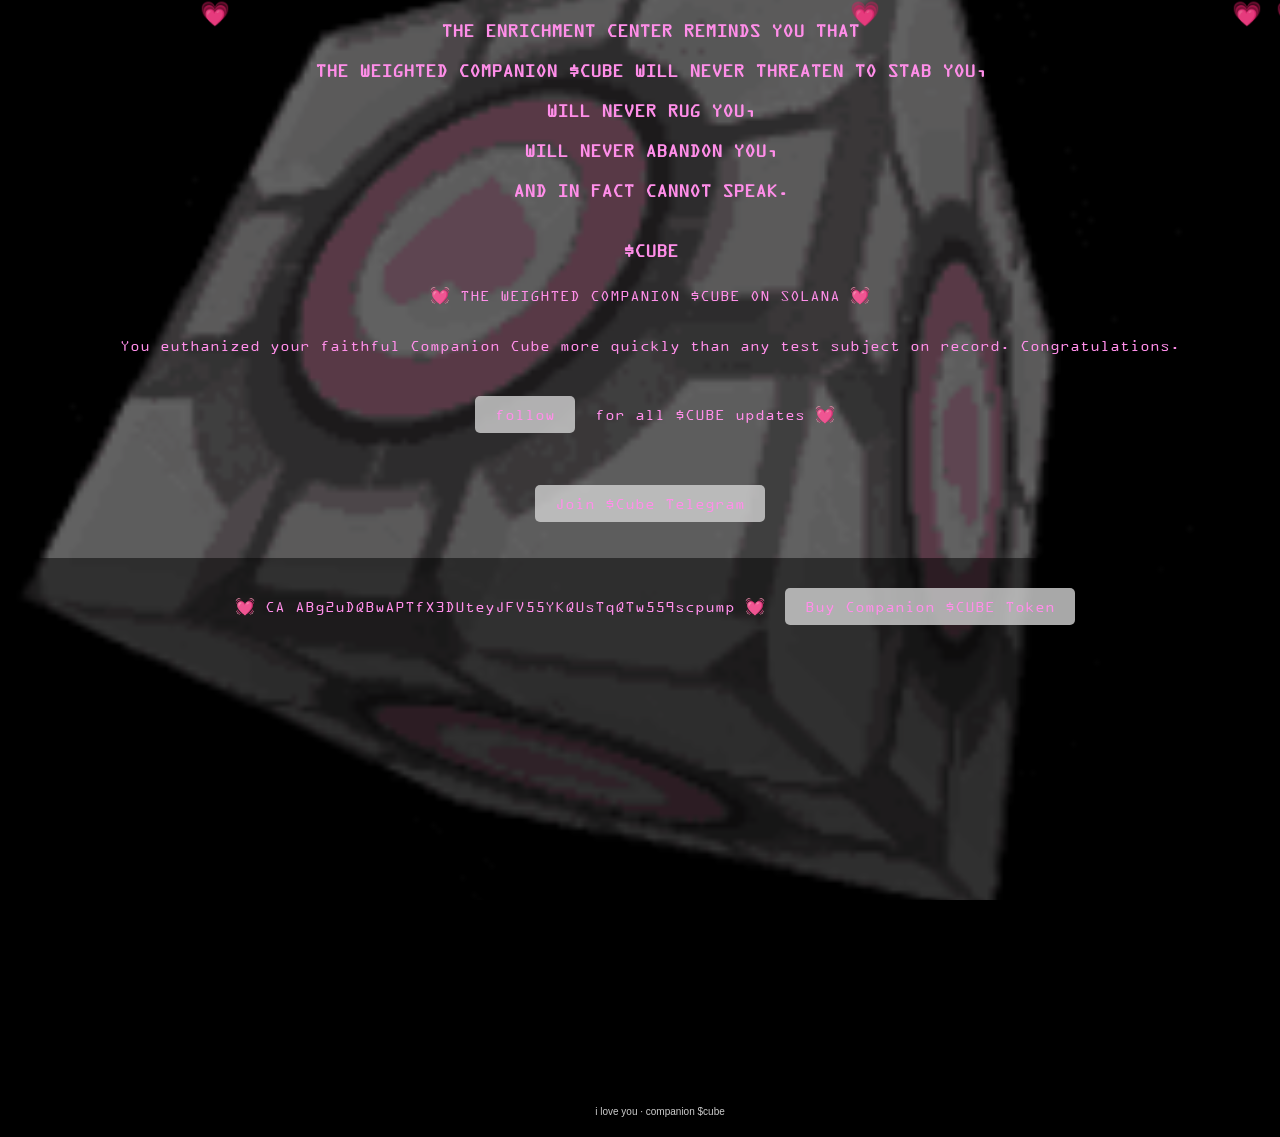
==== index.html @ 7540e858 "Update index.html" ====
<!DOCTYPE html>
<html lang="en">
<head>
    <meta charset="UTF-8">
    <meta name="viewport" content="width=device-width, initial-scale=1.0">
    <title>$CUBE</title>
    <link rel="stylesheet" href="style.css">
    <link rel="icon" href="favicon.png" type="image/x-icon">
</head>
<body>
    <img src="companioncubetrans.gif" alt="Background GIF" id="background-gif">
    <header>
        <h1>THE ENRICHMENT CENTER REMINDS YOU THAT</h1>
        <h2>THE WEIGHTED COMPANION $CUBE WILL NEVER THREATEN TO STAB YOU,</h2>
        <h2>WILL NEVER RUG YOU,</h2>
        <h2>WILL NEVER ABANDON YOU,</h2>
        <h2>AND IN FACT CANNOT SPEAK.</h2>
    </header>
    <div class="content">
        <h1 class="content-title">$CUBE</h1>
        <p>💓 THE WEIGHTED COMPANION $CUBE ON SOLANA 💓</p>
        <p>You euthanized your faithful Companion Cube more quickly than any test subject on record. Congratulations.</p>
        <p>
            <button class="follow-button" onclick="window.open('https://x.com/CompCubeSol', '_blank')">follow</button> 
            for all $CUBE updates 💓
        </p>
        <p>
            <a href="https://t.me/+Frt6_Do5N1gzMjFh" target="_blank">
                <button class="telegram-button">Join $Cube Telegram</button>
            </a>
        </p>
    </div>
    <footer>
        💓 CA ABg2uDQBwAPTfX3DUteyJFV55YKQUsTqQTw559scpump 💓
        <a href="https://pump.fun/ABg2uDQBwAPTfX3DUteyJFV55YKQUsTqQTw559scpump" target="_blank">
            <button class="buy-button">Buy Companion $CUBE Token</button>
        </a>
        <div class="youtube-video">
            <iframe width="560" height="315" src="https://www.youtube.com/embed/vmZWZVsucmw?si=hiltTmBxhacoHcaQ" title="YouTube video player" frameborder="0" allow="accelerometer; autoplay; clipboard-write; encrypted-media; gyroscope; picture-in-picture; web-share" referrerpolicy="strict-origin-when-cross-origin" allowfullscreen></iframe>
        </div>
        <div class="soundcloud">
            <iframe width="100%" height="150" scrolling="no" frameborder="no" allow="autoplay; encrypted-media" src="https://w.soundcloud.com/player/?url=https%3A//api.soundcloud.com/playlists/1852888686&color=%23ff8ee9&auto_play=true&hide_related=false&show_comments=true&show_user=true&show_reposts=false&show_teaser=true&visual=true"></iframe>
            <div style="font-size: 10px; color: #cccccc; line-break: anywhere; word-break: normal; overflow: hidden; white-space: nowrap; text-overflow: ellipsis; font-family: Interstate, Lucida Grande, Lucida Sans Unicode, Lucida Sans, Garuda, Verdana, Tahoma, sans-serif; font-weight: 100;">
                <a href="https://soundcloud.com/companioncube143" title="i love you" target="_blank" style="color: #cccccc; text-decoration: none;">i love you</a> · 
                <a href="https://soundcloud.com/companioncube143/sets/companion-cube" title="companion $cube" target="_blank" style="color: #cccccc; text-decoration: none;">companion $cube</a>
            </div>
        </div>
    </footer>
    <script src="script.js"></script>
</body>
</html>
---- style.css ----
/* Import the font */
@font-face {
    font-family: 'OCRAEXT';
    src: url('fonts/OCRAEXT.TTF') format('truetype');
}

body {
    margin: 0;
    padding: 0;
    font-family: 'OCRAEXT', sans-serif;
    background-color: #000; /* Black background */
    color: #ff8ee9; /* Light pink text */
    display: flex;
    flex-direction: column;
    min-height: 100vh;
    position: relative;
    text-align: center; /* Center all content */
}

header, .content {
    z-index: 1;
    width: 100%;
    display: flex;
    flex-direction: column;
    align-items: center;
    justify-content: center;
    flex: 1;
    padding: 10px;
}

footer {
    padding: 20px;
    background-color: rgba(0, 0, 0, 0.5); /* Transparent background for footer */
    color: #ff8ee9; /* Light pink text */
    width: 100%;
    text-align: center;
    position: relative;
    flex-shrink: 0;
}

header h1, header h2, .content-title {
    margin: 10px 0;
    font-size: 1.2rem; /* Use relative font sizes */
}

button {
    background-color: rgba(211, 211, 211, 0.8); /* Slightly transparent light grey background */
    color: #ff8ee9; /* Light pink text */
    border: none;
    padding: 10px 20px;
    cursor: pointer;
    font-family: 'OCRAEXT', sans-serif;
    font-size: 1em;
    margin: 10px;
    border-radius: 5px;
    outline: none;
    text-decoration: none;
}

button:hover {
    background-color: rgba(211, 211, 211, 0.6); /* Darker grey on hover */
}

footer .soundcloud {
    margin-top: 20px;
    width: 100%;
    max-width: 600px;
    margin: 0 auto; /* Center the SoundCloud player */
}

footer .youtube-video {
    margin-top: 20px;
    width: 100%;
    max-width: 600px;
    margin: 0 auto; /* Center the YouTube video */
}

.emoji {
    position: fixed;
    top: 0;
    font-size: 24px;
    animation-name: fall;
    animation-timing-function: linear;
    z-index: 1;
}

@keyframes fall {
    to {
        transform: translateY(100vh);
    }
}

#background-gif {
    position: fixed;
    top: 0;
    left: 0;
    width: 100%;
    height: 100%;
    object-fit: cover; /* Ensure the image covers the entire background */
    z-index: 0;
    opacity: 0.4; /* Increase opacity for better readability */
    pointer-events: none; /* Ensure the background does not interfere with content */
}

/* Media Queries for Mobile Optimization */
@media (max-width: 768px) {
    header h1, header h2, .content-title {
        font-size: 1rem; /* Adjust font size for smaller screens */
    }
    
    button {
        font-size: 0.9em; /* Adjust button font size */
        padding: 8px 16px; /* Adjust button padding */
    }
    
    footer .soundcloud, footer .youtube-video {
        width: 90%; /* Ensure SoundCloud player and YouTube video fit within smaller screens */
    }
    
    .content p {
        font-size: 0.9rem; /* Adjust paragraph font size */
    }
    
    footer {
        padding: 15px;
    }
}
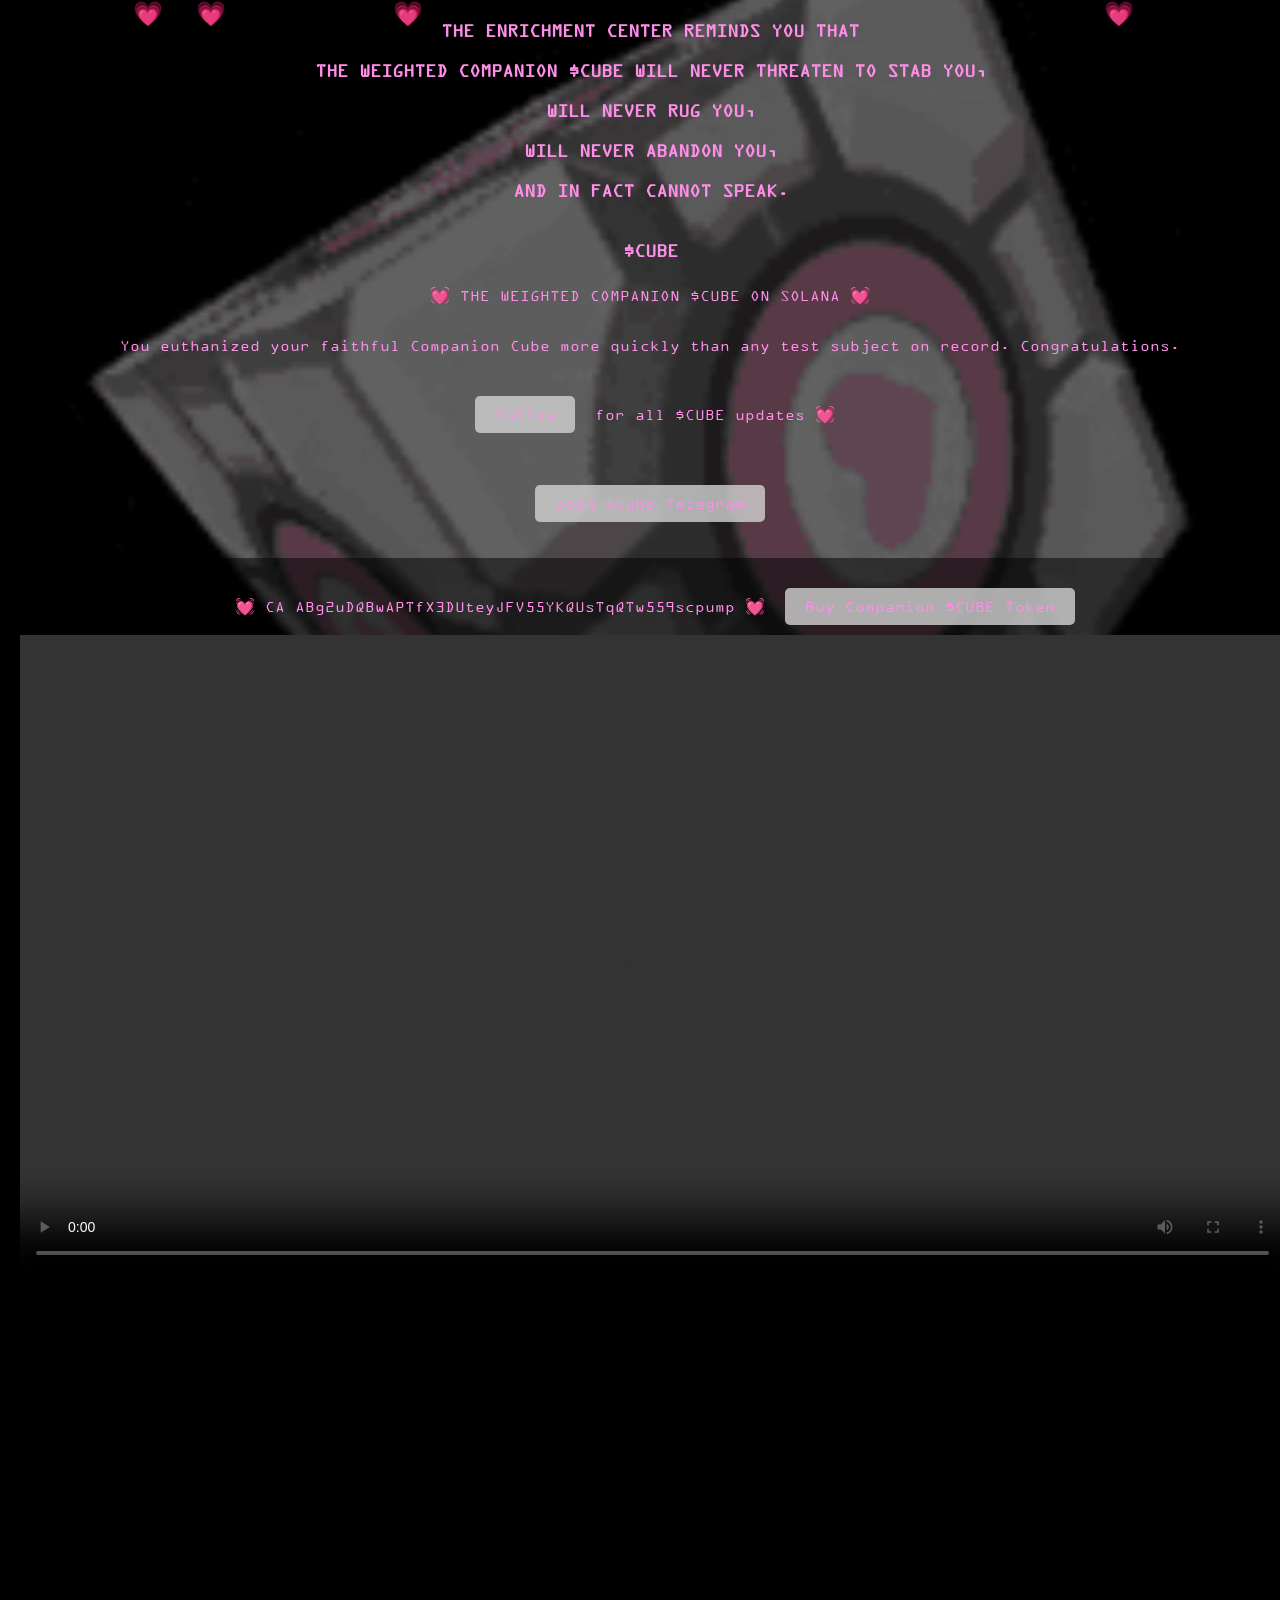
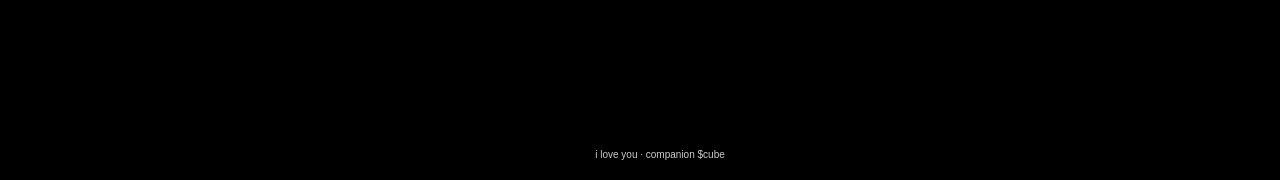
==== commit ece43527: "Update index.html" ====
--- a/index.html
+++ b/index.html
@@ -35,6 +35,12 @@
         <a href="https://pump.fun/ABg2uDQBwAPTfX3DUteyJFV55YKQUsTqQTw559scpump" target="_blank">
             <button class="buy-button">Buy Companion $CUBE Token</button>
         </a>
+        <div class="video-container">
+            <video width="100%" height="auto" controls>
+                <source src="https://github.com/your-username/your-repository/raw/main/cube/cube.MOV" type="video/mp4">
+                Your browser does not support the video tag.
+            </video>
+        </div>
         <div class="youtube-video">
             <iframe width="560" height="315" src="https://www.youtube.com/embed/vmZWZVsucmw?si=hiltTmBxhacoHcaQ" title="YouTube video player" frameborder="0" allow="accelerometer; autoplay; clipboard-write; encrypted-media; gyroscope; picture-in-picture; web-share" referrerpolicy="strict-origin-when-cross-origin" allowfullscreen></iframe>
         </div>
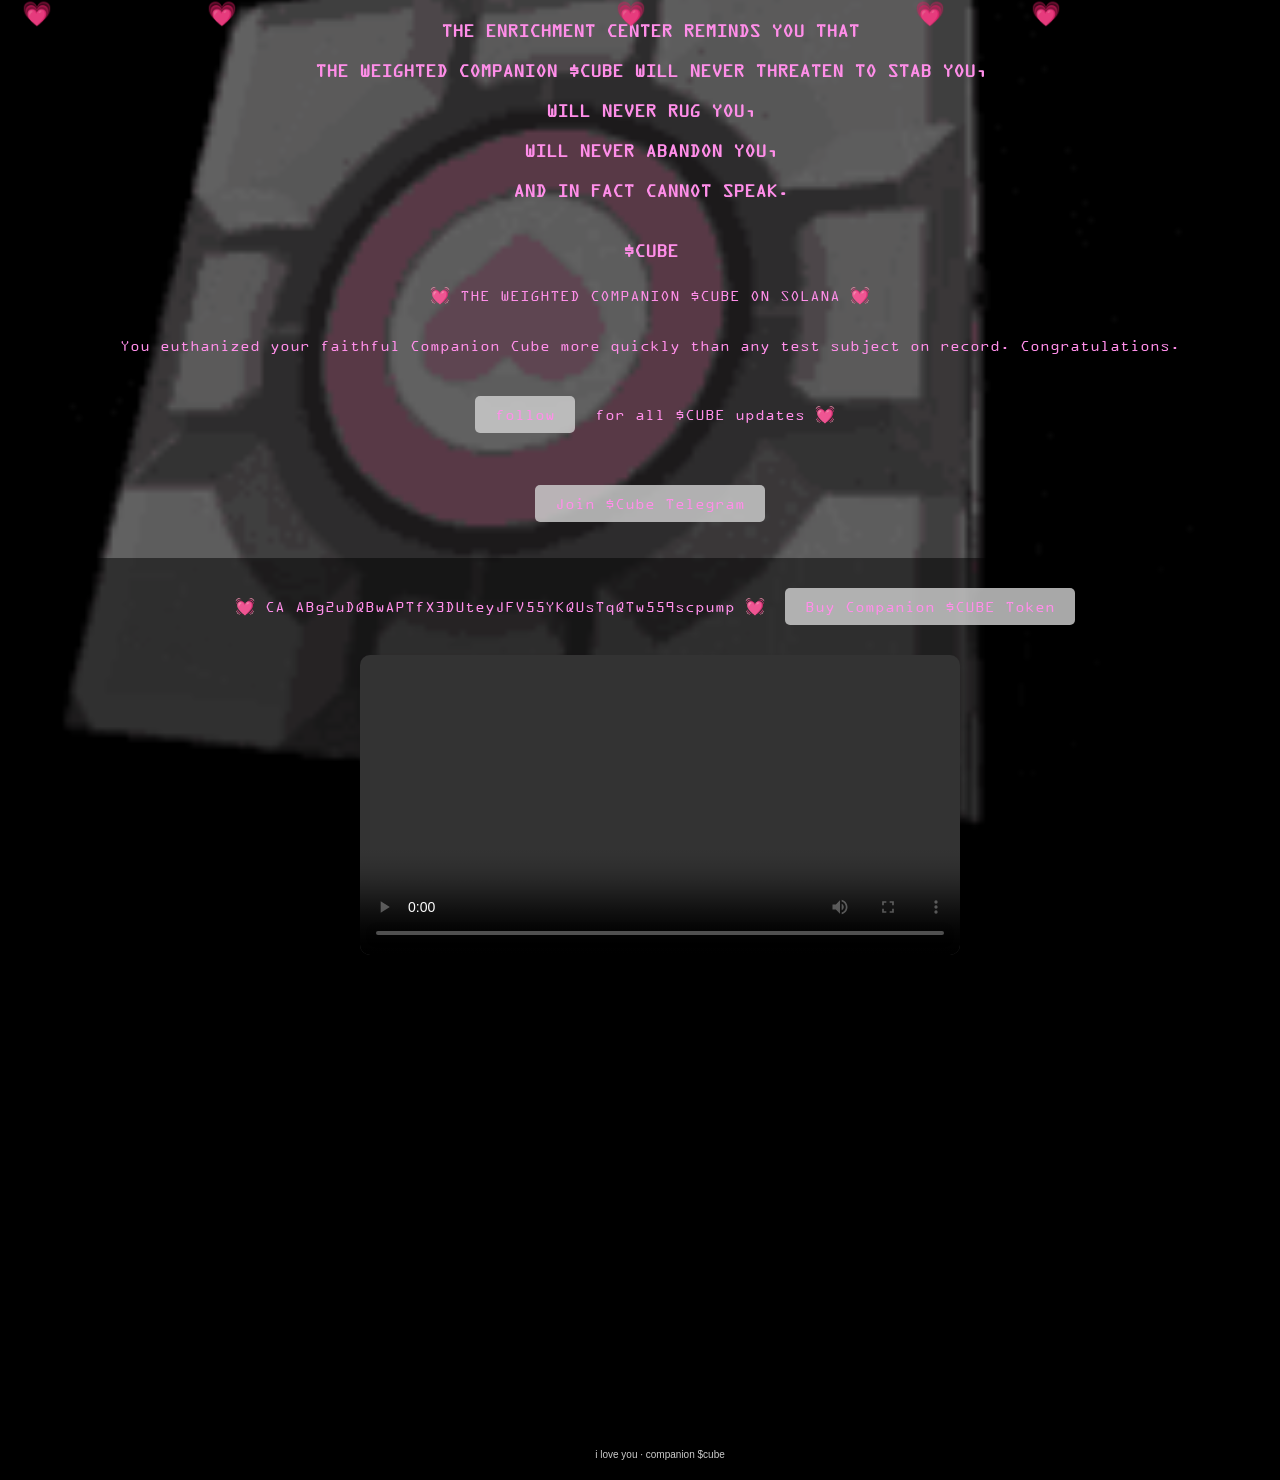
==== commit cdd270d6: "Update index.html" ====
--- a/index.html
+++ b/index.html
@@ -37,7 +37,7 @@
         </a>
         <div class="video-container">
             <video width="100%" height="auto" controls>
-                <source src="https://github.com/your-username/your-repository/raw/main/cube/cube.MOV" type="video/mp4">
+                <source src="https://github.com/wables411/cube/raw/main/cube/cube.mp4" type="video/mp4">
                 Your browser does not support the video tag.
             </video>
         </div>
--- a/style.css
+++ b/style.css
@@ -61,18 +61,11 @@
     background-color: rgba(211, 211, 211, 0.6); /* Darker grey on hover */
 }
 
-footer .soundcloud {
+footer .soundcloud, footer .youtube-video {
     margin-top: 20px;
     width: 100%;
     max-width: 600px;
-    margin: 0 auto; /* Center the SoundCloud player */
-}
-
-footer .youtube-video {
-    margin-top: 20px;
-    width: 100%;
-    max-width: 600px;
-    margin: 0 auto; /* Center the YouTube video */
+    margin: 0 auto; /* Center the players */
 }
 
 .emoji {
@@ -102,6 +95,21 @@
     pointer-events: none; /* Ensure the background does not interfere with content */
 }
 
+/* Styles for the video container */
+.video-container {
+    width: 100%;
+    max-width: 600px;
+    margin: 20px auto; /* Center the video with some margin */
+    z-index: 1; /* Ensure it is on top of the background */
+}
+
+.video-container video {
+    width: 100%;
+    height: auto;
+    border-radius: 10px; /* Optional: Add some rounded corners */
+    box-shadow: 0 4px 8px rgba(0, 0, 0, 0.1); /* Optional: Add a shadow for better visibility */
+}
+
 /* Media Queries for Mobile Optimization */
 @media (max-width: 768px) {
     header h1, header h2, .content-title {
@@ -113,8 +121,8 @@
         padding: 8px 16px; /* Adjust button padding */
     }
     
-    footer .soundcloud, footer .youtube-video {
-        width: 90%; /* Ensure SoundCloud player and YouTube video fit within smaller screens */
+    footer .soundcloud, footer .youtube-video, .video-container {
+        width: 90%; /* Ensure players and video fit within smaller screens */
     }
     
     .content p {
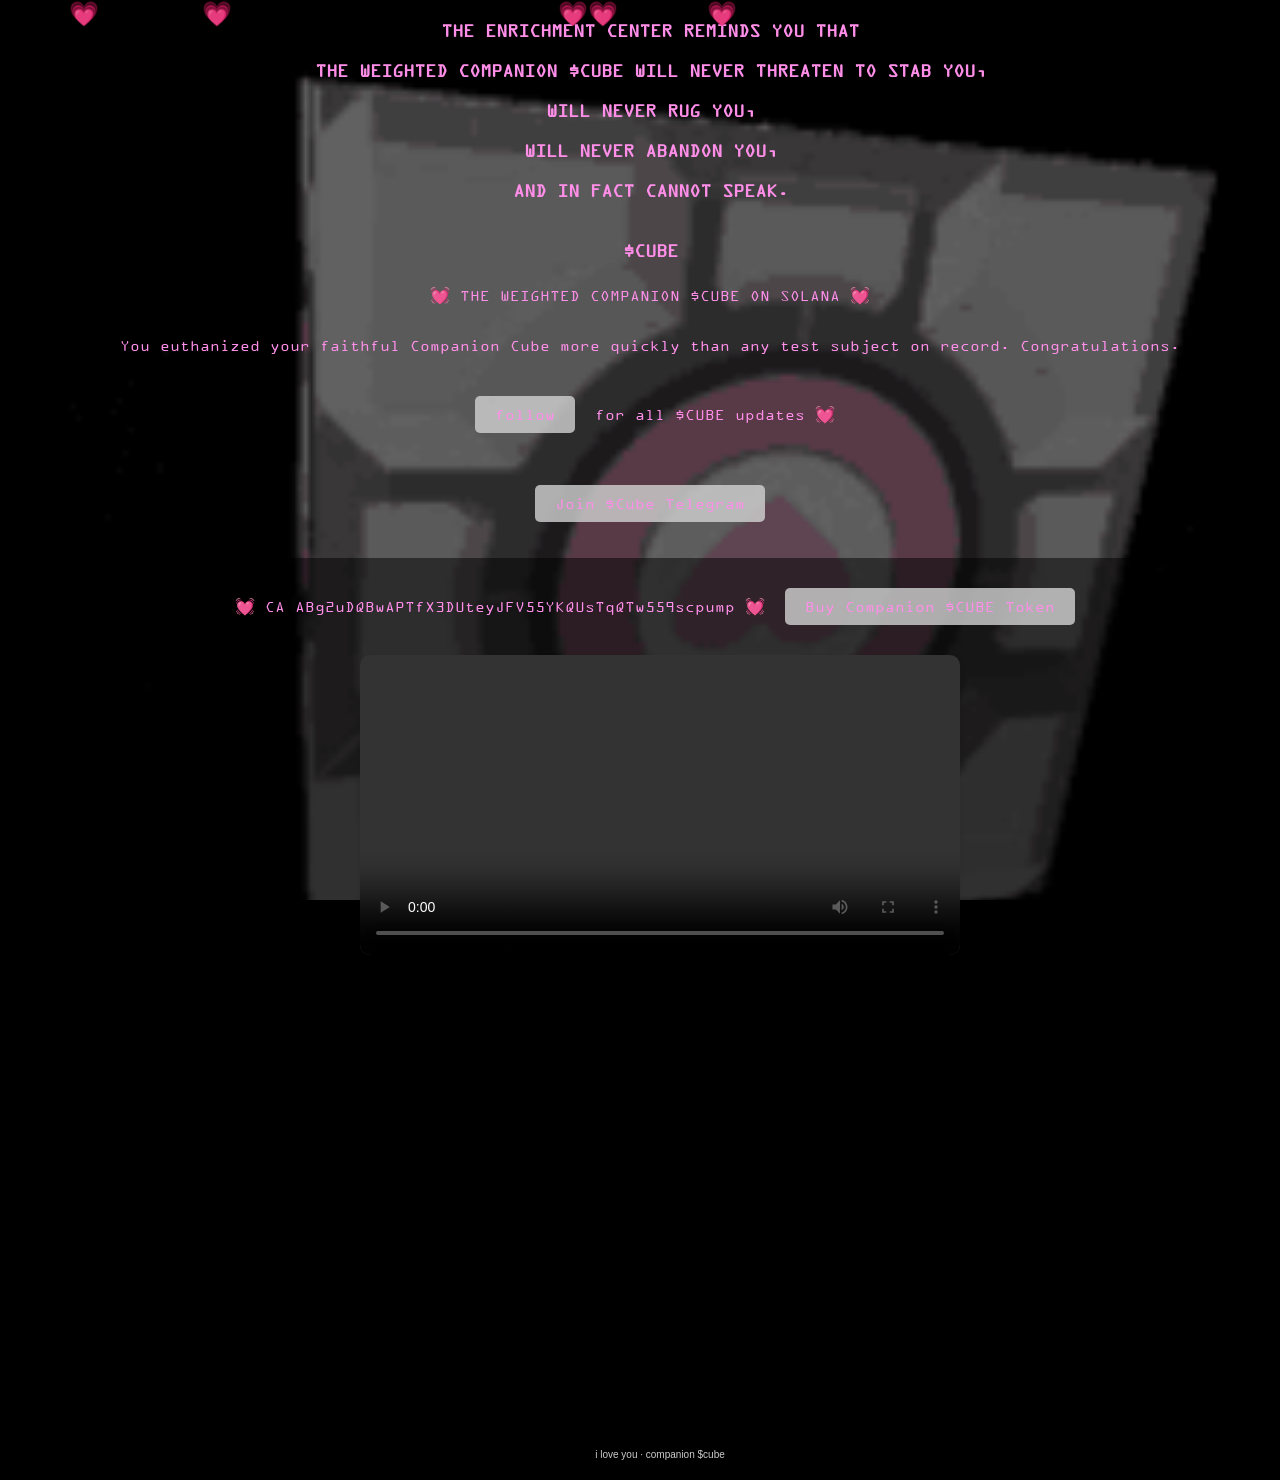
==== commit 19f0ee18: "Update index.html" ====
--- a/index.html
+++ b/index.html
@@ -37,7 +37,7 @@
         </a>
         <div class="video-container">
             <video width="100%" height="auto" controls>
-                <source src="https://github.com/wables411/cube/raw/main/cube/cube.mp4" type="video/mp4">
+                <source src="https://github.com/wables411/cube/main/cube.mp4" type="video/mp4">
                 Your browser does not support the video tag.
             </video>
         </div>
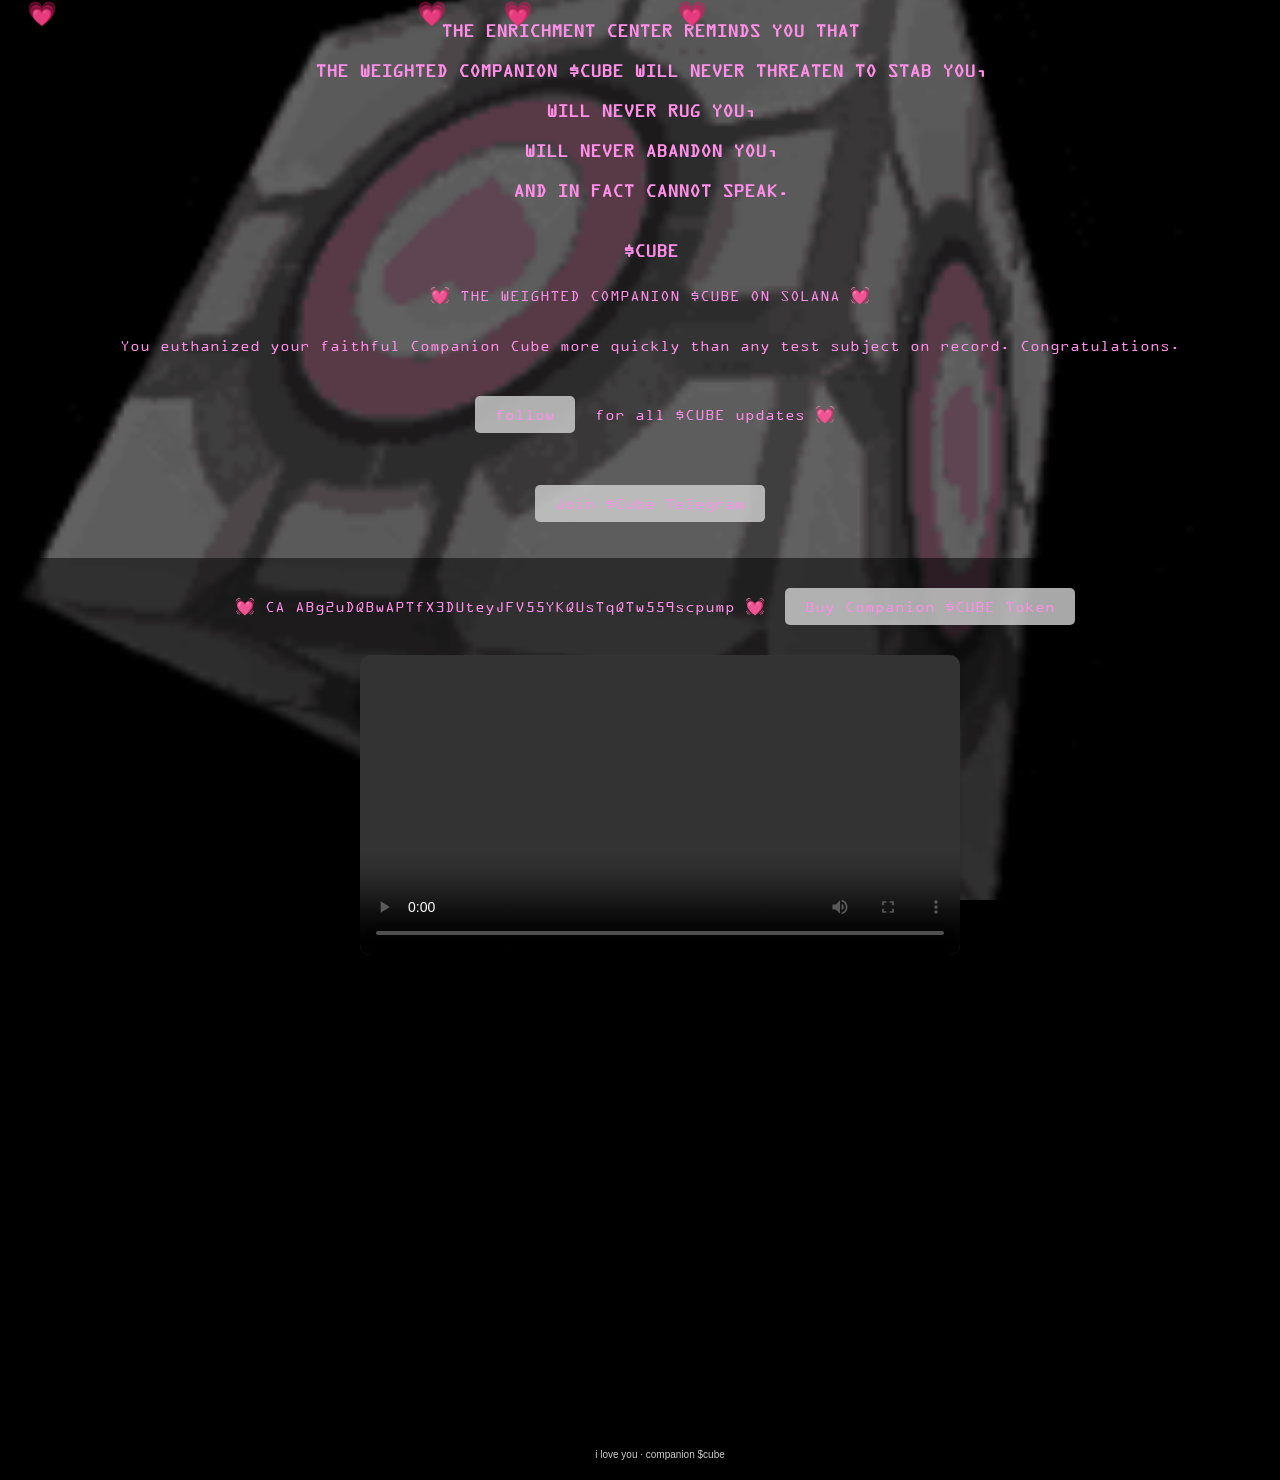
==== commit cacfb062: "Update index.html" ====
--- a/index.html
+++ b/index.html
@@ -37,7 +37,7 @@
         </a>
         <div class="video-container">
             <video width="100%" height="auto" controls>
-                <source src="https://github.com/wables411/cube/main/cube.mp4" type="video/mp4">
+                <source src="https://raw.githubusercontent.com/wables411/cube/main/cube.mp4" type="video/mp4">
                 Your browser does not support the video tag.
             </video>
         </div>
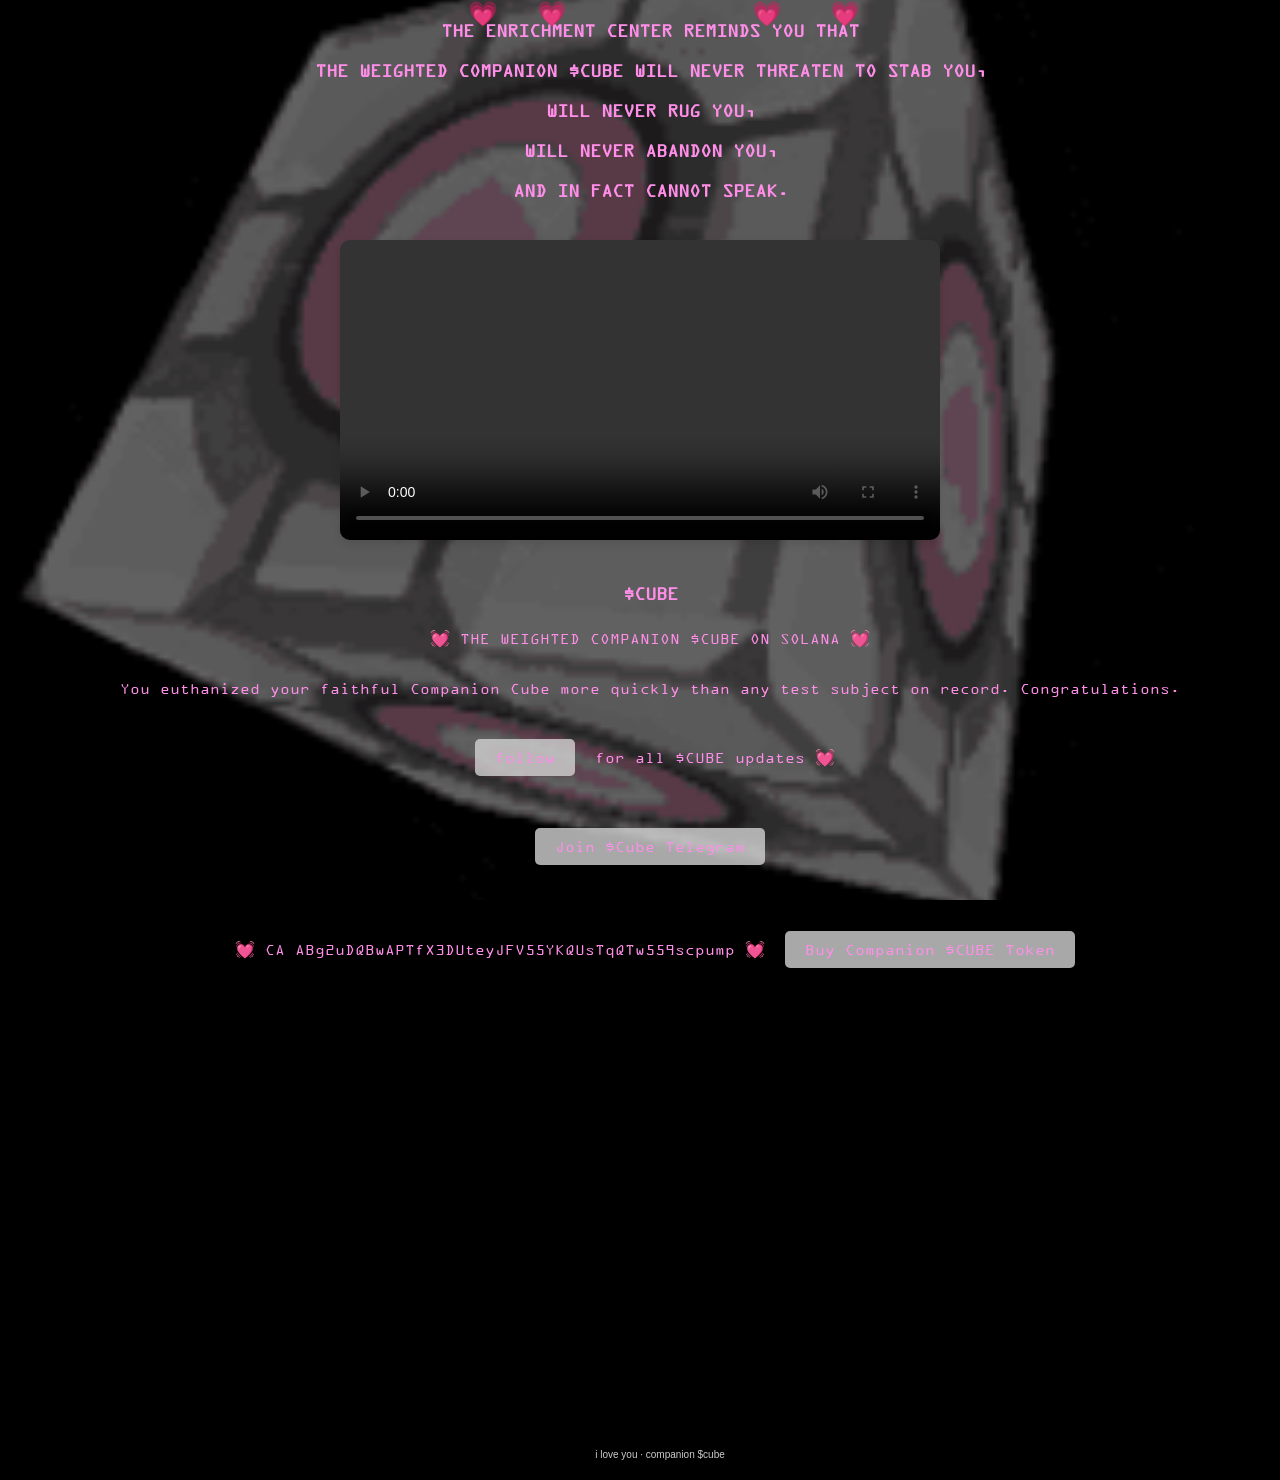
==== commit cddc897e: "Update index.html" ====
--- a/index.html
+++ b/index.html
@@ -16,6 +16,12 @@
         <h2>WILL NEVER ABANDON YOU,</h2>
         <h2>AND IN FACT CANNOT SPEAK.</h2>
     </header>
+    <div class="video-container">
+        <video width="100%" height="auto" controls>
+            <source src="https://raw.githubusercontent.com/wables411/cube/main/cube.mp4" type="video/mp4">
+            Your browser does not support the video tag.
+        </video>
+    </div>
     <div class="content">
         <h1 class="content-title">$CUBE</h1>
         <p>💓 THE WEIGHTED COMPANION $CUBE ON SOLANA 💓</p>
@@ -35,12 +41,6 @@
         <a href="https://pump.fun/ABg2uDQBwAPTfX3DUteyJFV55YKQUsTqQTw559scpump" target="_blank">
             <button class="buy-button">Buy Companion $CUBE Token</button>
         </a>
-        <div class="video-container">
-            <video width="100%" height="auto" controls>
-                <source src="https://raw.githubusercontent.com/wables411/cube/main/cube.mp4" type="video/mp4">
-                Your browser does not support the video tag.
-            </video>
-        </div>
         <div class="youtube-video">
             <iframe width="560" height="315" src="https://www.youtube.com/embed/vmZWZVsucmw?si=hiltTmBxhacoHcaQ" title="YouTube video player" frameborder="0" allow="accelerometer; autoplay; clipboard-write; encrypted-media; gyroscope; picture-in-picture; web-share" referrerpolicy="strict-origin-when-cross-origin" allowfullscreen></iframe>
         </div>
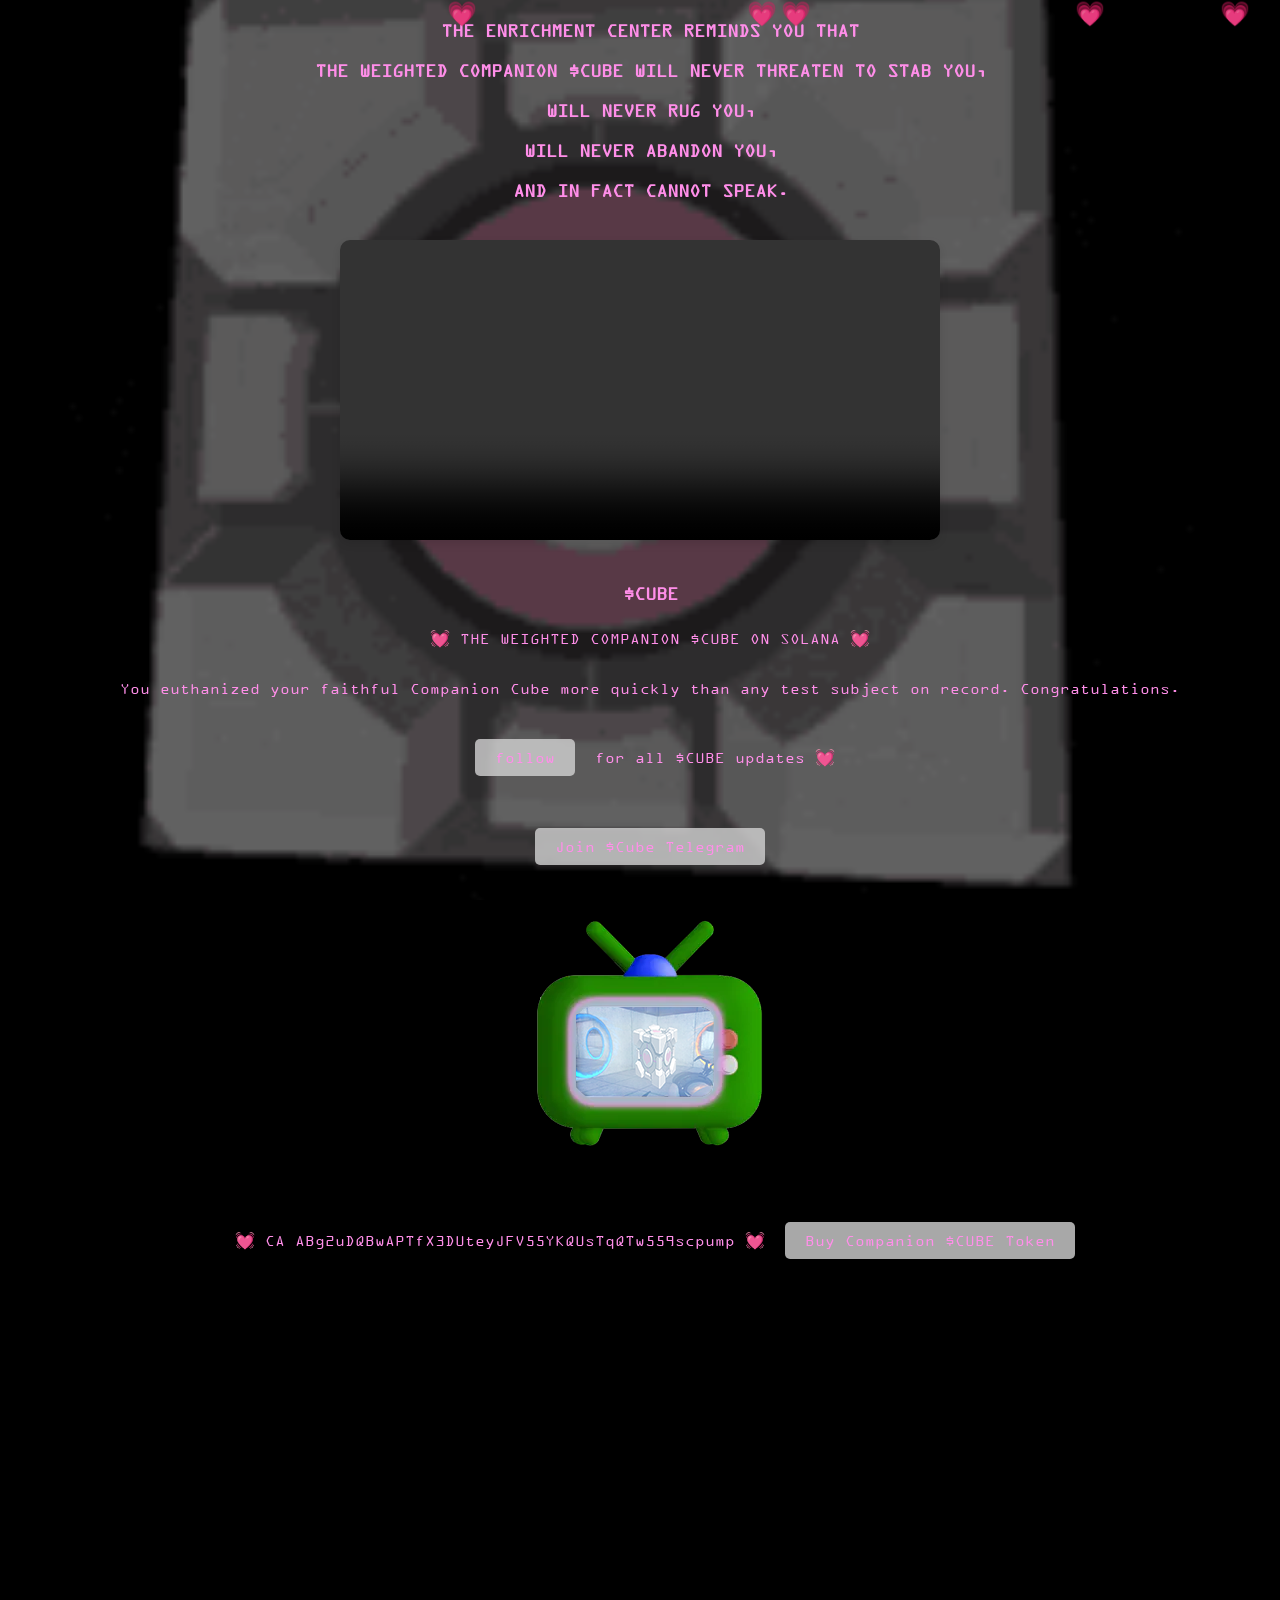
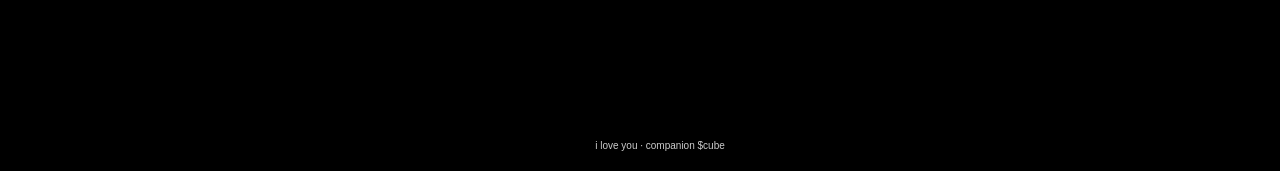
==== commit b391828e: "Update index.html" ====
--- a/index.html
+++ b/index.html
@@ -35,6 +35,11 @@
                 <button class="telegram-button">Join $Cube Telegram</button>
             </a>
         </p>
+        <p>
+            <a href="https://sanko.tv/CompCubeSol" target="_blank">
+                <img src="sankocube.png" alt="Watch $CUBE stream on Sanko TV" class="sanko-button">
+            </a>
+        </p>
     </div>
     <footer>
         💓 CA ABg2uDQBwAPTfX3DUteyJFV55YKQUsTqQTw559scpump 💓
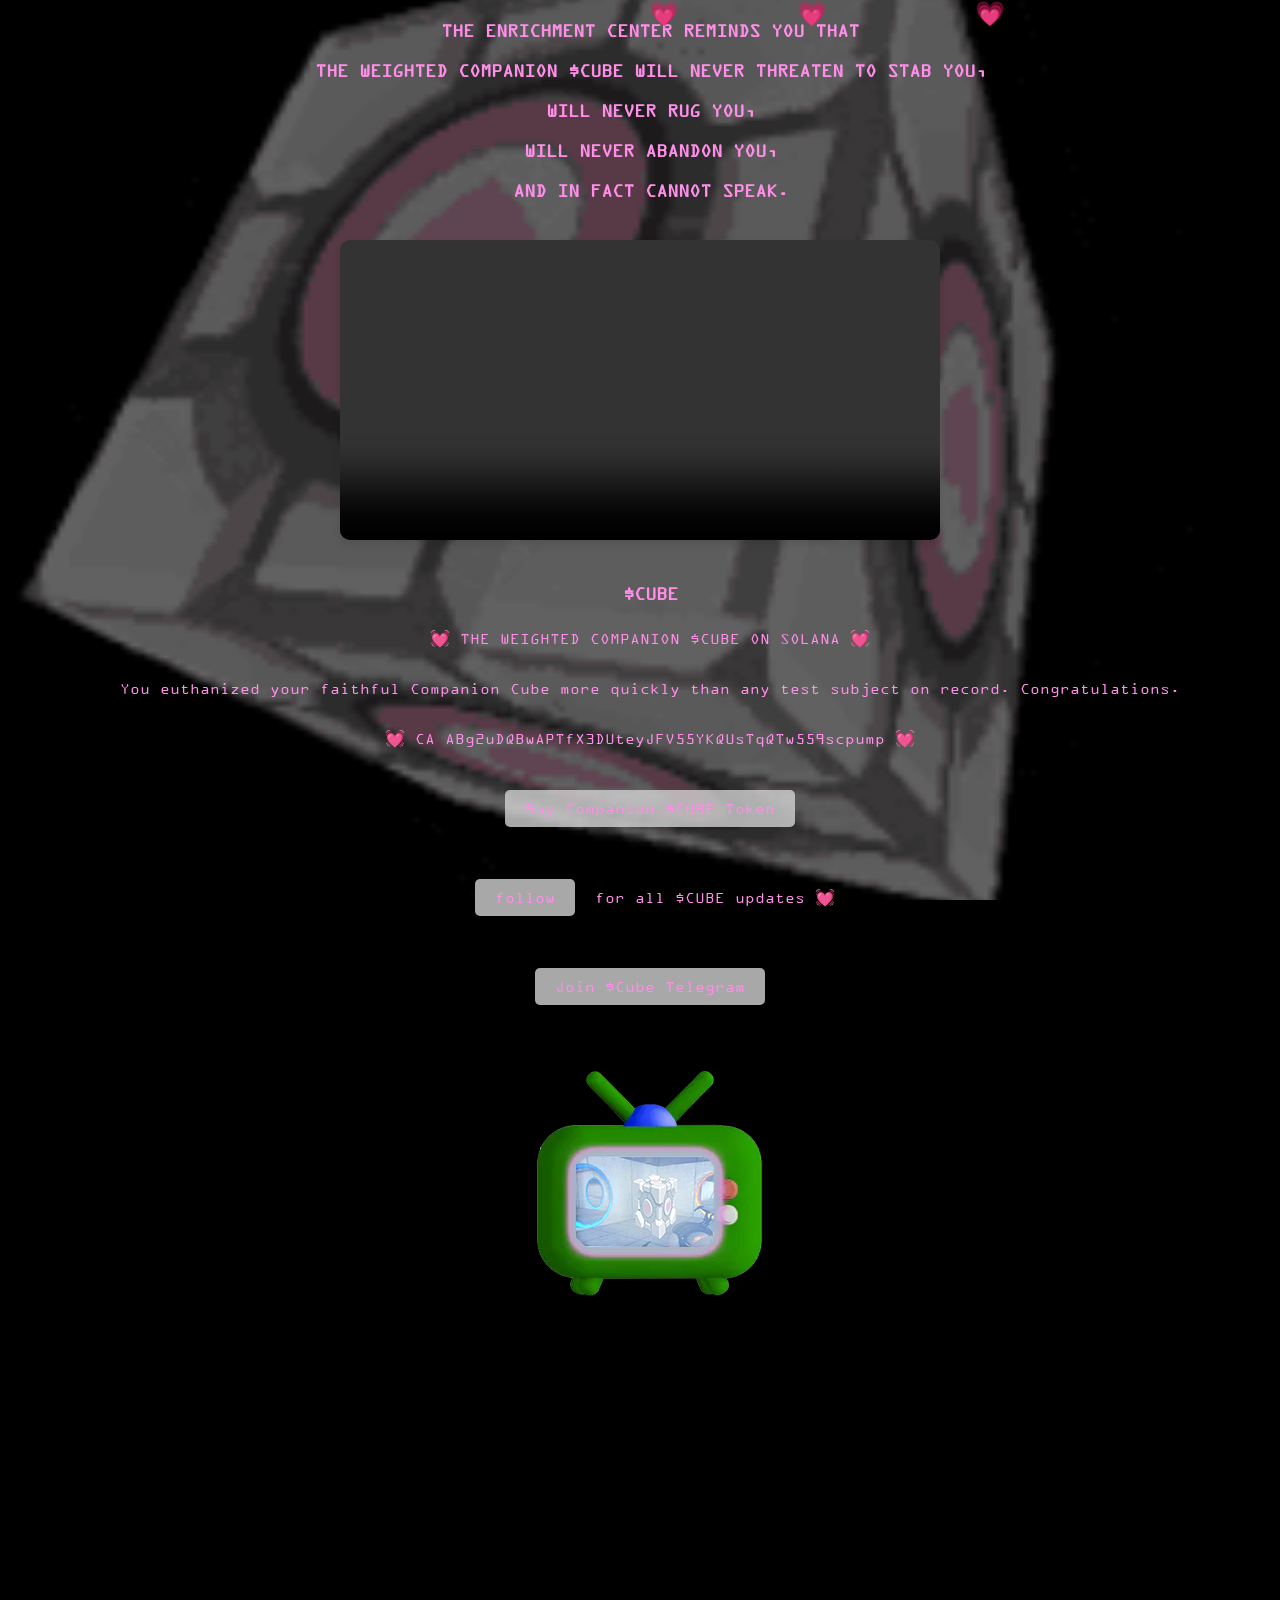
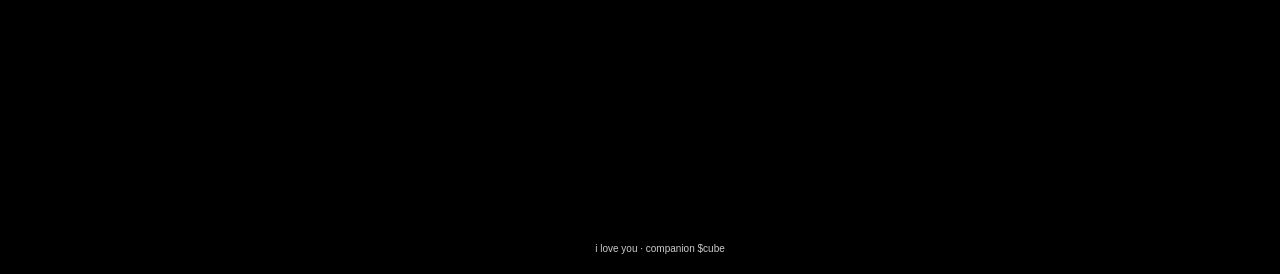
==== commit 5587c582: "Update index.html" ====
--- a/index.html
+++ b/index.html
@@ -26,6 +26,12 @@
         <h1 class="content-title">$CUBE</h1>
         <p>💓 THE WEIGHTED COMPANION $CUBE ON SOLANA 💓</p>
         <p>You euthanized your faithful Companion Cube more quickly than any test subject on record. Congratulations.</p>
+        <p>💓 CA ABg2uDQBwAPTfX3DUteyJFV55YKQUsTqQTw559scpump 💓</p>
+        <p>
+            <a href="https://pump.fun/ABg2uDQBwAPTfX3DUteyJFV55YKQUsTqQTw559scpump" target="_blank">
+                <button class="buy-button">Buy Companion $CUBE Token</button>
+            </a>
+        </p>
         <p>
             <button class="follow-button" onclick="window.open('https://x.com/CompCubeSol', '_blank')">follow</button> 
             for all $CUBE updates 💓
@@ -42,10 +48,6 @@
         </p>
     </div>
     <footer>
-        💓 CA ABg2uDQBwAPTfX3DUteyJFV55YKQUsTqQTw559scpump 💓
-        <a href="https://pump.fun/ABg2uDQBwAPTfX3DUteyJFV55YKQUsTqQTw559scpump" target="_blank">
-            <button class="buy-button">Buy Companion $CUBE Token</button>
-        </a>
         <div class="youtube-video">
             <iframe width="560" height="315" src="https://www.youtube.com/embed/vmZWZVsucmw?si=hiltTmBxhacoHcaQ" title="YouTube video player" frameborder="0" allow="accelerometer; autoplay; clipboard-write; encrypted-media; gyroscope; picture-in-picture; web-share" referrerpolicy="strict-origin-when-cross-origin" allowfullscreen></iframe>
         </div>
@@ -60,3 +62,4 @@
     <script src="script.js"></script>
 </body>
 </html>
+
--- a/style.css
+++ b/style.css
@@ -110,6 +110,19 @@
     box-shadow: 0 4px 8px rgba(0, 0, 0, 0.1); /* Optional: Add a shadow for better visibility */
 }
 
+/* Styles for the Sanko TV button */
+.sanko-button {
+    width: 100%;
+    max-width: 300px;
+    margin: 10px 0;
+    cursor: pointer;
+    transition: transform 0.2s ease-in-out;
+}
+
+.sanko-button:hover {
+    transform: scale(1.05);
+}
+
 /* Media Queries for Mobile Optimization */
 @media (max-width: 768px) {
     header h1, header h2, .content-title {
